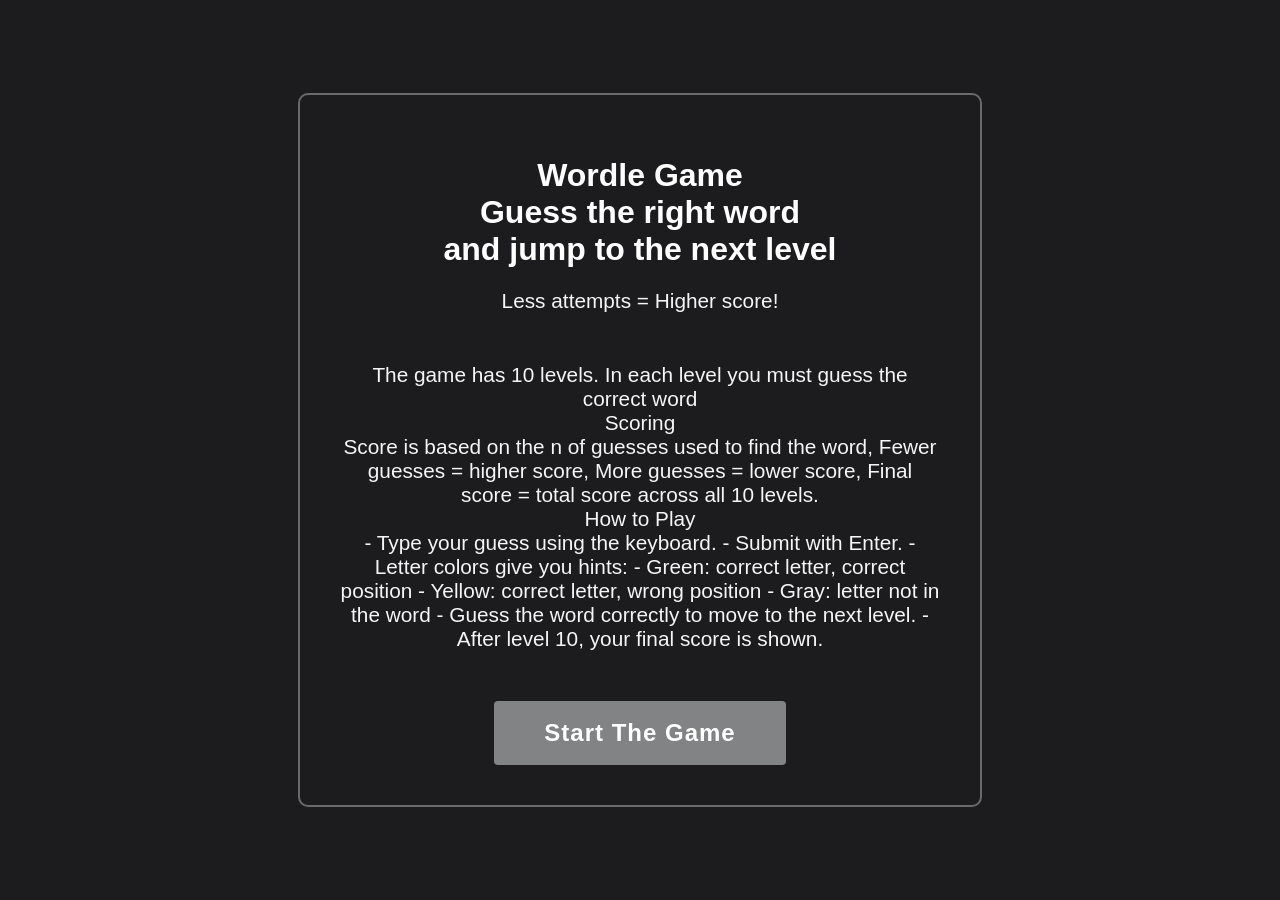
==== index1.html @ 41fa166b "wordle" ====
<!DOCTYPE html>
<html lang="en">
<head>
    <meta charset="UTF-8">
    <meta name="viewport" content="width=device-width, initial-scale=1.0">
        <link rel="stylesheet" href="style1.css">

    <title>Wordle - Welcome</title>
</head>
<body>

    <div class="left-section">
        <h1>Wordle Game<br>Guess the right word<br>and jump to the next level</h1>
        <p>Less attempts = Higher score!</p>
        <p class="instructions">The game has 10 levels. In each level you must guess the correct word<br>

Scoring
<br>
Score is based on the n of guesses used to find the word,
Fewer guesses = higher score,
More guesses = lower score,
Final score = total score across all 10 levels.
<br>
 How to Play
<br>
- Type your guess using the keyboard.
- Submit with Enter.
- Letter colors give you hints:
  - Green: correct letter, correct position
  - Yellow: correct letter, wrong position
  - Gray: letter not in the word
- Guess the word correctly to move to the next level.
- After level 10, your final score is shown.</p>


        <button class="start-btn" onclick="window.location.href='index.html'">Start The Game</button>
    </div>

</body>
</html>
---- style1.css ----
body {
    text-align: center;
    background-color: #1c1c1e;
    font-family: 'Segoe UI', Tahoma, Verdana, sans-serif;
    background-size: cover;
    color: white;
    display: flex;
    justify-content: center;
    align-items: center;
    min-height: 100vh;
    margin: 0;
}

p {
    margin: 0;
}

.left-section {
    width: 50%;
    max-width: 600px;
    min-height: 600px;
    padding: 40px;
    display: flex;
    flex-direction: column;
    justify-content: center;
    align-items: center;
    text-align: center;
    background-color: #1c1c1e;
    border: 2px solid #6c6c6cf8;
    border-radius: 10px;
}


.left-section p {
    font-size: 1.3rem;
    margin-bottom: 50px;
    color: whitesmoke;
}

.start-btn {
    padding: 18px 50px;
    font-size: 1.5rem;
    font-family: 'Segoe UI', Tahoma, Verdana, sans-serif;
    background-color: #818384;
    color: #ffffff;
    border: none;
    border-radius: 4px;
    cursor: pointer;
    transition: transform 0.2s, background-color 0.2s;
    font-weight: bold;
    letter-spacing: 1px;
}

.start-btn:hover {
    background-color: #05ce55;
    transform: scale(1.05);
}

.start-btn:active {
    transform: scale(0.95);
}
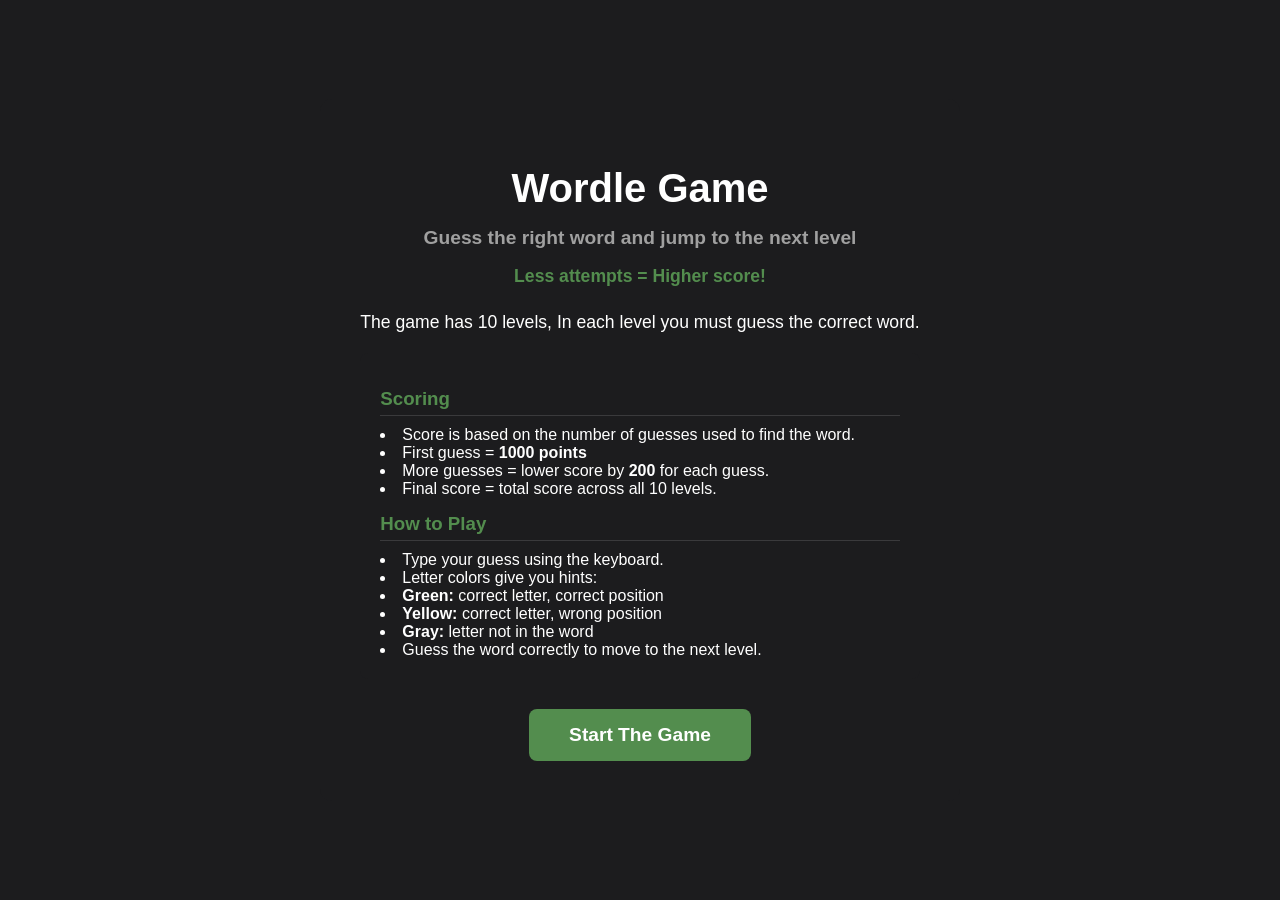
==== commit dbd9f849: "edit style" ====
--- a/index1.html
+++ b/index1.html
@@ -3,38 +3,40 @@
 <head>
     <meta charset="UTF-8">
     <meta name="viewport" content="width=device-width, initial-scale=1.0">
-        <link rel="stylesheet" href="style1.css">
-
+    <link rel="stylesheet" href="style1.css">
     <title>Wordle - Welcome</title>
 </head>
 <body>
+    <div class="left-section">
+        <h1>Wordle Game</h1>
+        <h2 class="subtitle">Guess the right word and jump to the next level</h2>
+        <p class="highlight">Less attempts = Higher score!</p>
 
-    <div class="left-section">
-        <h1>Wordle Game<br>Guess the right word<br>and jump to the next level</h1>
-        <p>Less attempts = Higher score!</p>
-        <p class="instructions">The game has 10 levels. In each level you must guess the correct word<br>
+        <p class="intro">The game has 10 levels, In each level you must guess the correct word.</p>
 
-Scoring
-<br>
-Score is based on the n of guesses used to find the word,
-Fewer guesses = higher score,
-More guesses = lower score,
-Final score = total score across all 10 levels.
-<br>
- How to Play
-<br>
-- Type your guess using the keyboard.
-- Submit with Enter.
-- Letter colors give you hints:
-  - Green: correct letter, correct position
-  - Yellow: correct letter, wrong position
-  - Gray: letter not in the word
-- Guess the word correctly to move to the next level.
-- After level 10, your final score is shown.</p>
+        <div class="rules-container">
+            <h3>Scoring</h3>
+                <li>Score is based on the number of guesses used to find the word.</li>
+                <li>First guess = <strong>1000 points</strong></li>
+<li>More guesses = lower score by <strong>200</strong> for each guess.</li>
+<li>Final score = total score across all 10 levels.</li>
 
+            <h3>How to Play</h3>
+                <li>Type your guess using the keyboard.</li>
+                <li>Letter colors give you hints:
+                        <li><strong>Green:</strong> correct letter, correct position</li>
+                        <li><strong>Yellow:</strong> correct letter, wrong position</li>
+                        <li><strong>Gray:</strong> letter not in the word</li>
+                </li>
+                <li>Guess the word correctly to move to the next level.</li>
+            </ul>
+        </div>
 
         <button class="start-btn" onclick="window.location.href='index.html'">Start The Game</button>
     </div>
 
+
+    </div>
+
 </body>
 </html>
--- a/style1.css
+++ b/style1.css
@@ -1,9 +1,7 @@
 body {
-    text-align: center;
     background-color: #1c1c1e;
-    font-family: 'Segoe UI', Tahoma, Verdana, sans-serif;
-    background-size: cover;
     color: white;
+    font-family: 'Segoe UI', Tahoma, Geneva, Verdana, sans-serif;
     display: flex;
     justify-content: center;
     align-items: center;
@@ -11,51 +9,82 @@
     margin: 0;
 }
 
-p {
-    margin: 0;
+.left-section {
+    max-width: 600px;
+    text-align: center;
+    padding: 40px;
+    background-color: #1c1c1e;
+    border-radius: 12px;
 }
 
-.left-section {
-    width: 50%;
-    max-width: 600px;
-    min-height: 600px;
-    padding: 40px;
-    display: flex;
-    flex-direction: column;
-    justify-content: center;
-    align-items: center;
-    text-align: center;
-    background-color: #1c1c1e;
-    border: 2px solid #6c6c6cf8;
-    border-radius: 10px;
+h1 {
+    font-size: 2.5rem;
+    margin-bottom: 10px;
 }
 
+.subtitle {
+    font-size: 1.2rem;
+    color: #a0a0a0;
+    margin-bottom: 15px;
+}
 
-.left-section p {
-    font-size: 1.3rem;
-    margin-bottom: 50px;
-    color: whitesmoke;
+.highlight {
+    color: #538d4e;
+    font-weight: bold;
+    font-size: 1.1rem;
+    margin-bottom: 25px;
+}
+
+.intro {
+    font-size: 1.1rem;
+    margin-bottom: 20px;
+}
+
+.rules-container {
+    text-align: left;
+    background-color: #1c1c1e;
+    padding: 20px;
+    border-radius: 8px;
+    margin-bottom: 30px;
+}
+
+h3 {
+    color: #538d4e;
+    margin-top: 15px;
+    margin-bottom: 10px;
+    border-bottom: 1px solid #3a3a3c;
+    padding-bottom: 5px;
+}
+
+ul {
+    list-style-type: disc;
+    padding-left: 20px;
+    margin-top: 5px;
+    line-height: 1.6;
+}
+
+.colors-list {
+    list-style-type: none;
+    padding-left: 10px;
+    margin-top: 10px;
+}
+
+.colors-list li {
+    margin-bottom: 8px;
 }
 
 .start-btn {
-    padding: 18px 50px;
-    font-size: 1.5rem;
-    font-family: 'Segoe UI', Tahoma, Verdana, sans-serif;
-    background-color: #818384;
-    color: #ffffff;
+    background-color: #538d4e;
+    color: white;
+    font-size: 1.2rem;
+    font-weight: bold;
+    padding: 15px 40px;
     border: none;
-    border-radius: 4px;
+    border-radius: 8px;
     cursor: pointer;
-    transition: transform 0.2s, background-color 0.2s;
-    font-weight: bold;
-    letter-spacing: 1px;
+    transition: background 0.3s;
 }
 
 .start-btn:hover {
-    background-color: #05ce55;
-    transform: scale(1.05);
-}
-
-.start-btn:active {
-    transform: scale(0.95);
+    background-color: #437a3e;
 }
